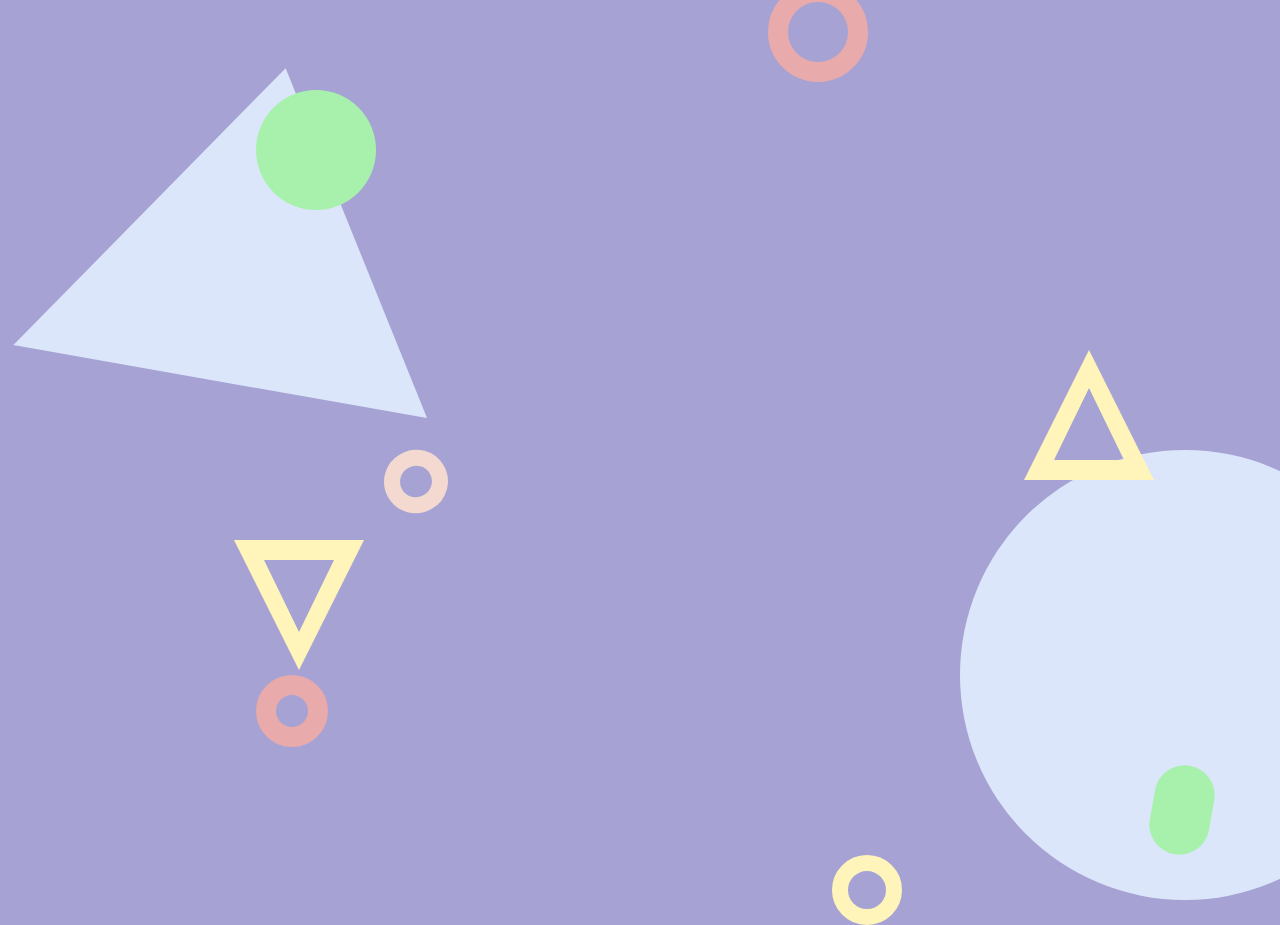
==== moving-shapes/index.html @ 406602ea "moving hsapes background" ====
<!DOCTYPE html>
<html lang="en" >

<head>
  <meta charset="UTF-8">
  <title>moving shapes</title>
  
  
  <link rel='stylesheet' href='https://cdnjs.cloudflare.com/ajax/libs/twitter-bootstrap/4.1.3/css/bootstrap.min.css'>

      <link rel="stylesheet" href="css/style.css">

  
</head>

<body>

  <div id="shape-1" class="shape-triangle"></div>
<div id="shape-2" class="shape-circle"></div>
<div id="shape-3" class="shape-triangle-outline"></div>
<div id="shape-4" class="shape-triangle-outline"></div>
<div id="shape-5" class="shape-circle"></div>
<div id="shape-6" class="shape-circle"></div>
<div id="shape-7" class="shape-circle"></div>
<div id="shape-8" class="shape-circle"></div>
<div id="shape-9" class="shape-circle"></div>
<div id="shape-10" class="shape-circle"></div>
  <script src='https://cdnjs.cloudflare.com/ajax/libs/jquery/3.3.1/jquery.min.js'></script>
<script src='https://cdnjs.cloudflare.com/ajax/libs/twitter-bootstrap/4.1.3/css/bootstrap.min.css'></script>

  

    <script  src="js/index.js"></script>




</body>

</html>
---- moving-shapes/css/style.css ----
/*
light peach
#f3d9d0
green
#a8f1ac
peach
#e8aaaa
yellow
#fff5ba
baby blue
#dce6fb 
*/
body{
  background-color:#a6a3d4;
  background-image: url(http://juliaroga.com/wp-content/themes/yoo_luna_wp/less/uikit/images/lightblue/bg.png) !important;
}

.shape-circle{
  position:absolute;
  width:100px;
  height:100px;
  margin-top:500px;
  margin-left:500px;
  border: solid #e8aaaa 20px;
  border-radius:1000px;
}

.shape-triangle-outline{
  position:absolute;
  width:300px;
  height:300px;
  background-color:#fff5ba;
  clip-path: polygon(0px 130px,130px 65px,92px 65px,20px 100px,20px 30px,92px 65px,130px 65px,0px 0px); 
  transform: rotate(70deg);
}

.shape-triangle{
  position:absolute;
  width:0px;
  height:0px;
  border-style: solid;
  border-width: 0 200px 320px 220px;
  border-color: transparent transparent #dce6fb transparent;
  border-radius:0px;
  transform: rotate(10deg);
}

#shape-1{
  margin-top:5%;
  margin-left:3%;
}
#shape-2{
  margin-top:50vh;
  margin-left:75%;
  width:450px;
  height:450px;
  border: none;
  background-color:#dce6fb;
}
#shape-3{
  margin-top:20vh;
  margin-left:80%;
  transform: rotate(-90deg);
}
#shape-4{
  margin-top:60vh;
  margin-left:5%;
  transform: rotate(90deg);
}
#shape-5{
  margin-top:10vh;
  margin-left:20%;
  width:120px;
  height:120px;
  border: none;
  background-color:#a8f1ac;
}
#shape-6{
  margin-top:85vh;
  margin-left:90%;
  width:60px;
  height:90px;
  border: none;
  background-color:#a8f1ac;
  transform: rotate(10deg);
}
#shape-7{
  margin-top:75vh;
  margin-left:20%;
  width:8vh;
  height:8vh;
}
#shape-8{
  margin-top:-2vh;
  margin-left:60%;
}
#shape-9{
    width:5vw;
  height:7vh;
  margin-top:50vh;
  margin-left:30%;
  transform: rotate(330deg);
    border: solid #f3d9d0 16px;
}
#shape-10{
    width:70px;
  height:70px;
  margin-top:95vh;
  margin-left:65%;
    border: solid #fff5ba 16px;
}










/* other triangle shapes */
/*small*//*clip-path: polygon(0px 180px,180px 90px,135px 90px,25px 145px,25px 35px,135px 90px,180px 90px,0px 0px); */
/*clip-path: polygon(0px 250px,216.50px 125px,175px 125px,20px 215px,20px 35px,175px 125px,216.50px 125px,0px 0px); */
/*clip-path: polygon(51px 244px,330px 315px,300px 290px,82px 234px,220px 71px,300px 290px,330px 315px,226px 35px); */
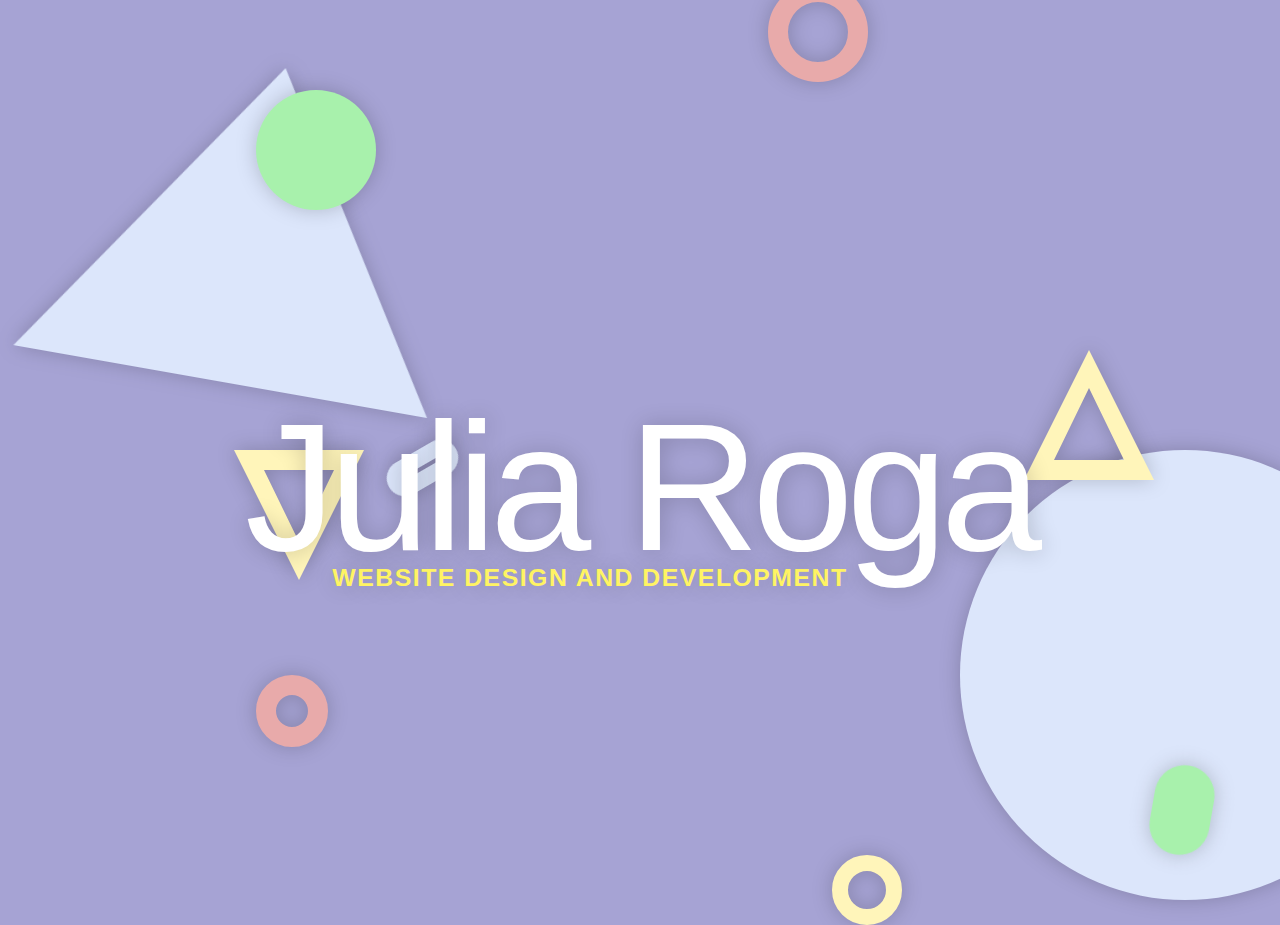
==== commit 0ce77aee: "updated moving shapes" ====
--- a/moving-shapes/index.html
+++ b/moving-shapes/index.html
@@ -15,16 +15,22 @@
 
 <body>
 
+  <div id="shapes-background">
   <div id="shape-1" class="shape-triangle"></div>
-<div id="shape-2" class="shape-circle"></div>
-<div id="shape-3" class="shape-triangle-outline"></div>
-<div id="shape-4" class="shape-triangle-outline"></div>
-<div id="shape-5" class="shape-circle"></div>
-<div id="shape-6" class="shape-circle"></div>
-<div id="shape-7" class="shape-circle"></div>
-<div id="shape-8" class="shape-circle"></div>
-<div id="shape-9" class="shape-circle"></div>
-<div id="shape-10" class="shape-circle"></div>
+  <div id="shape-2" class="shape-circle"></div>
+  <div class="shape-triangle-outline-container"><div id="shape-3" class="shape-triangle-outline"></div></div>
+  <div class="shape-triangle-outline-container"><div id="shape-4" class="shape-triangle-outline"></div></div>
+  <div id="shape-5" class="shape-circle"></div>
+  <div id="shape-6" class="shape-circle"></div>
+  <div id="shape-7" class="shape-circle"></div>
+  <div id="shape-8" class="shape-circle"></div>
+  <div id="shape-9" class="shape-circle"></div>
+  <div id="shape-10" class="shape-circle"></div>
+</div>
+<div id="shapes-foreground">
+  <h1>Julia Roga</h1>
+    <h2>WEBSITE DESIGN AND DEVELOPMENT</h2>
+</div>
   <script src='https://cdnjs.cloudflare.com/ajax/libs/jquery/3.3.1/jquery.min.js'></script>
 <script src='https://cdnjs.cloudflare.com/ajax/libs/twitter-bootstrap/4.1.3/css/bootstrap.min.css'></script>
 
--- a/moving-shapes/css/style.css
+++ b/moving-shapes/css/style.css
@@ -14,6 +14,9 @@
   background-color:#a6a3d4;
   background-image: url(http://juliaroga.com/wp-content/themes/yoo_luna_wp/less/uikit/images/lightblue/bg.png) !important;
 }
+.shape-circle, .shape-triangle-outline-container,.shape-triangle{
+  filter:drop-shadow(0px 0px 10px rgba(0,0,0,.2));
+}
 
 .shape-circle{
   position:absolute;
@@ -24,7 +27,6 @@
   border: solid #e8aaaa 20px;
   border-radius:1000px;
 }
-
 .shape-triangle-outline{
   position:absolute;
   width:300px;
@@ -33,7 +35,6 @@
   clip-path: polygon(0px 130px,130px 65px,92px 65px,20px 100px,20px 30px,92px 65px,130px 65px,0px 0px); 
   transform: rotate(70deg);
 }
-
 .shape-triangle{
   position:absolute;
   width:0px;
@@ -63,7 +64,7 @@
   transform: rotate(-90deg);
 }
 #shape-4{
-  margin-top:60vh;
+  margin-top:50vh;
   margin-left:5%;
   transform: rotate(90deg);
 }
@@ -95,23 +96,52 @@
   margin-left:60%;
 }
 #shape-9{
-    width:5vw;
-  height:7vh;
+  width:6vw;
+  height:4vh;
   margin-top:50vh;
   margin-left:30%;
   transform: rotate(330deg);
-    border: solid #f3d9d0 16px;
+  border: solid #dce6fb 16px;
 }
 #shape-10{
-    width:70px;
+  width:70px;
   height:70px;
   margin-top:95vh;
   margin-left:65%;
-    border: solid #fff5ba 16px;
+  border: solid #fff5ba 16px;
 }
 
+#shapes-foreground{
+  position:absolute;
+  width:100vw;
+}
+#shapes-foreground h1{
+  position: relative ;
+  font-family: 'Poppins', sans-serif;
+  font-size: 182px ;
+  line-height: 1.4 ;
+  font-weight: 300 ;
+  letter-spacing: -7px ;
+  text-align: center ;
+  color: #fff ;
+  text-shadow:1px 1px 23px rgba(0,0,0,.2);
+  margin-top:40vh;
+}
 
+#shapes-foreground h2{
+  color: #fff463;
+  font-weight: 900;
+  text-align: center;
+  margin-top: -60px;
+  margin-left:-100px;
+  font-size: 1.55rem;
+  margin-bottom: .5rem;
+  font-family: 'Poppins', sans-serif;
+  line-height: 1.2;
+  letter-spacing: 1.5px;
+    text-shadow:1px 1px 23px rgba(0,0,0,.2);
 
+}
 
 
 
@@ -122,4 +152,27 @@
 /* other triangle shapes */
 /*small*//*clip-path: polygon(0px 180px,180px 90px,135px 90px,25px 145px,25px 35px,135px 90px,180px 90px,0px 0px); */
 /*clip-path: polygon(0px 250px,216.50px 125px,175px 125px,20px 215px,20px 35px,175px 125px,216.50px 125px,0px 0px); */
-/*clip-path: polygon(51px 244px,330px 315px,300px 290px,82px 234px,220px 71px,300px 290px,330px 315px,226px 35px); */+/*clip-path: polygon(51px 244px,330px 315px,300px 290px,82px 234px,220px 71px,300px 290px,330px 315px,226px 35px); */
+
+@media screen and (max-width: 950px) {
+  #shapes-foreground h2{
+      margin-top: 50px;
+  margin-left:0px;
+  }
+  #shapes-foreground{
+    width:500px;
+  margin:0 20%;
+  }
+}
+
+@media screen and (max-width: 750px) {
+  #shapes-foreground{
+  margin:0 10%;
+  }
+}
+
+@media screen and (max-width: 600px) {
+  #shapes-foreground{
+  margin:0%;
+  }
+}